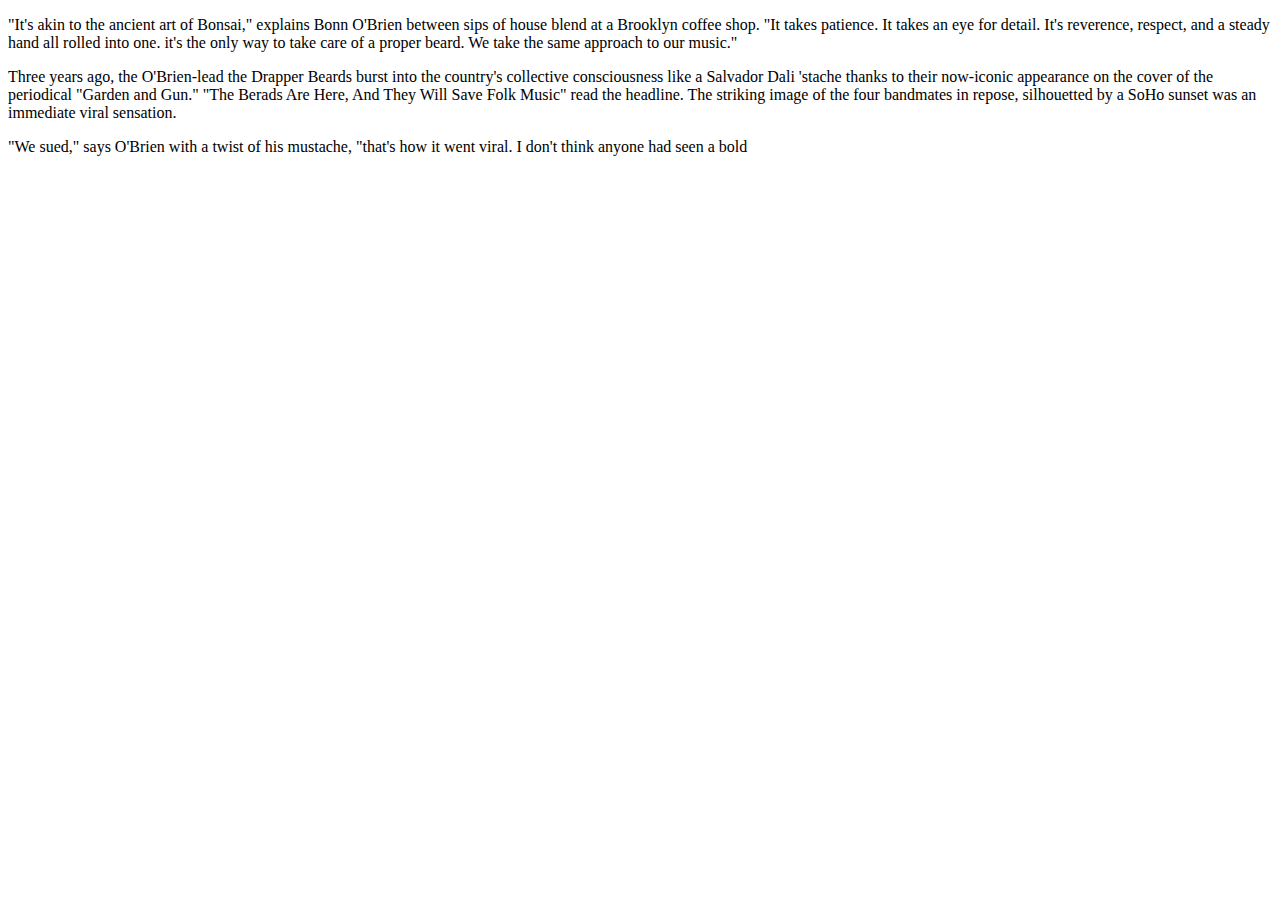
==== biopage.html @ f0740834 "création page bio" ====
<!DOCTYPE html>
<html>
<head>
	<title>Bio</title>
</head>
<body>
<p>"It's akin to the ancient art of Bonsai," explains Bonn O'Brien between sips of house blend at a Brooklyn coffee shop. "It takes patience. It takes an eye for detail. It's reverence, respect, and a steady hand all rolled into one. it's the only way to take care of a proper beard. We take the same approach to our music."</p>

<p>Three years ago, the O'Brien-lead the Drapper Beards burst into the country's collective consciousness like a Salvador Dali 'stache thanks to their now-iconic appearance on the cover of the periodical "Garden and Gun." "The Berads Are Here, And They Will Save Folk Music" read the headline. The striking image of the four bandmates in repose, silhouetted by a SoHo sunset was an immediate viral sensation.</p>

<p>"We sued," says O'Brien with a twist of his mustache, "that's how it went viral. I don't think anyone had seen a bold</p>
</body>
</html>
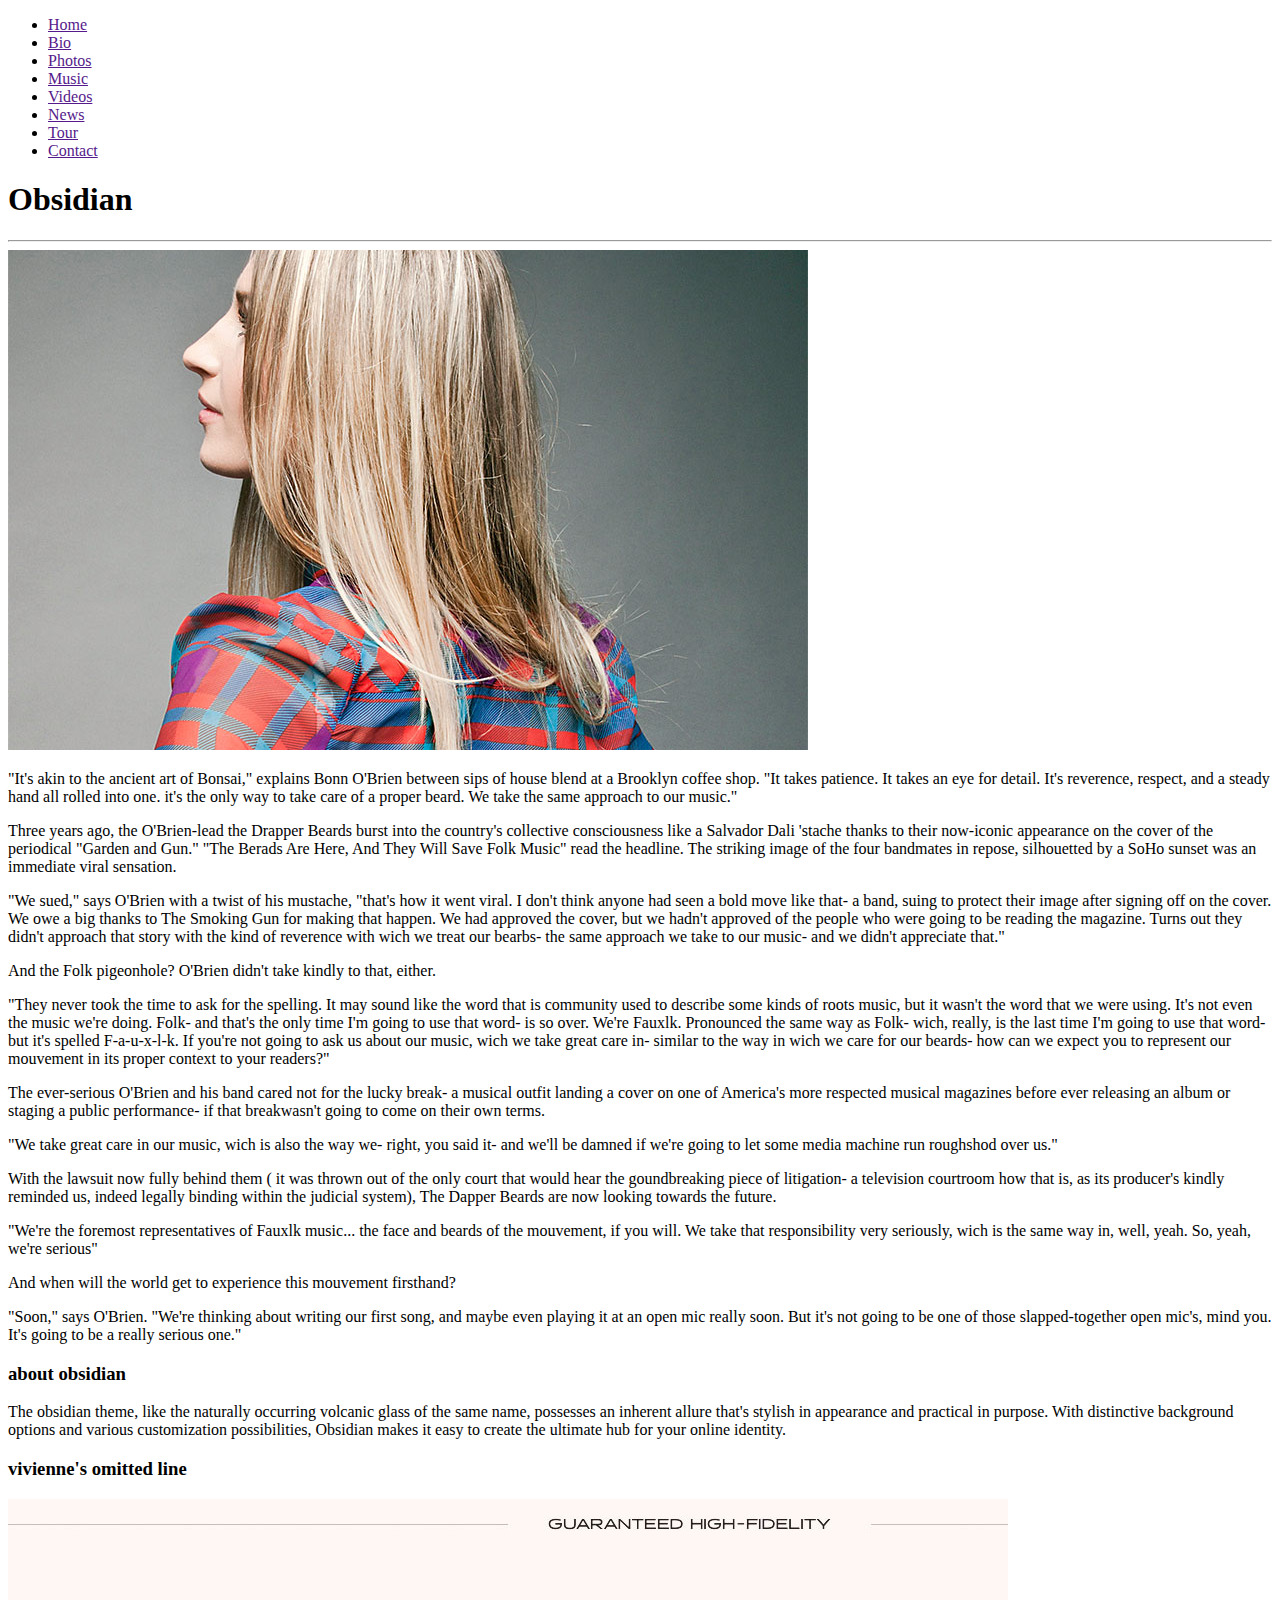
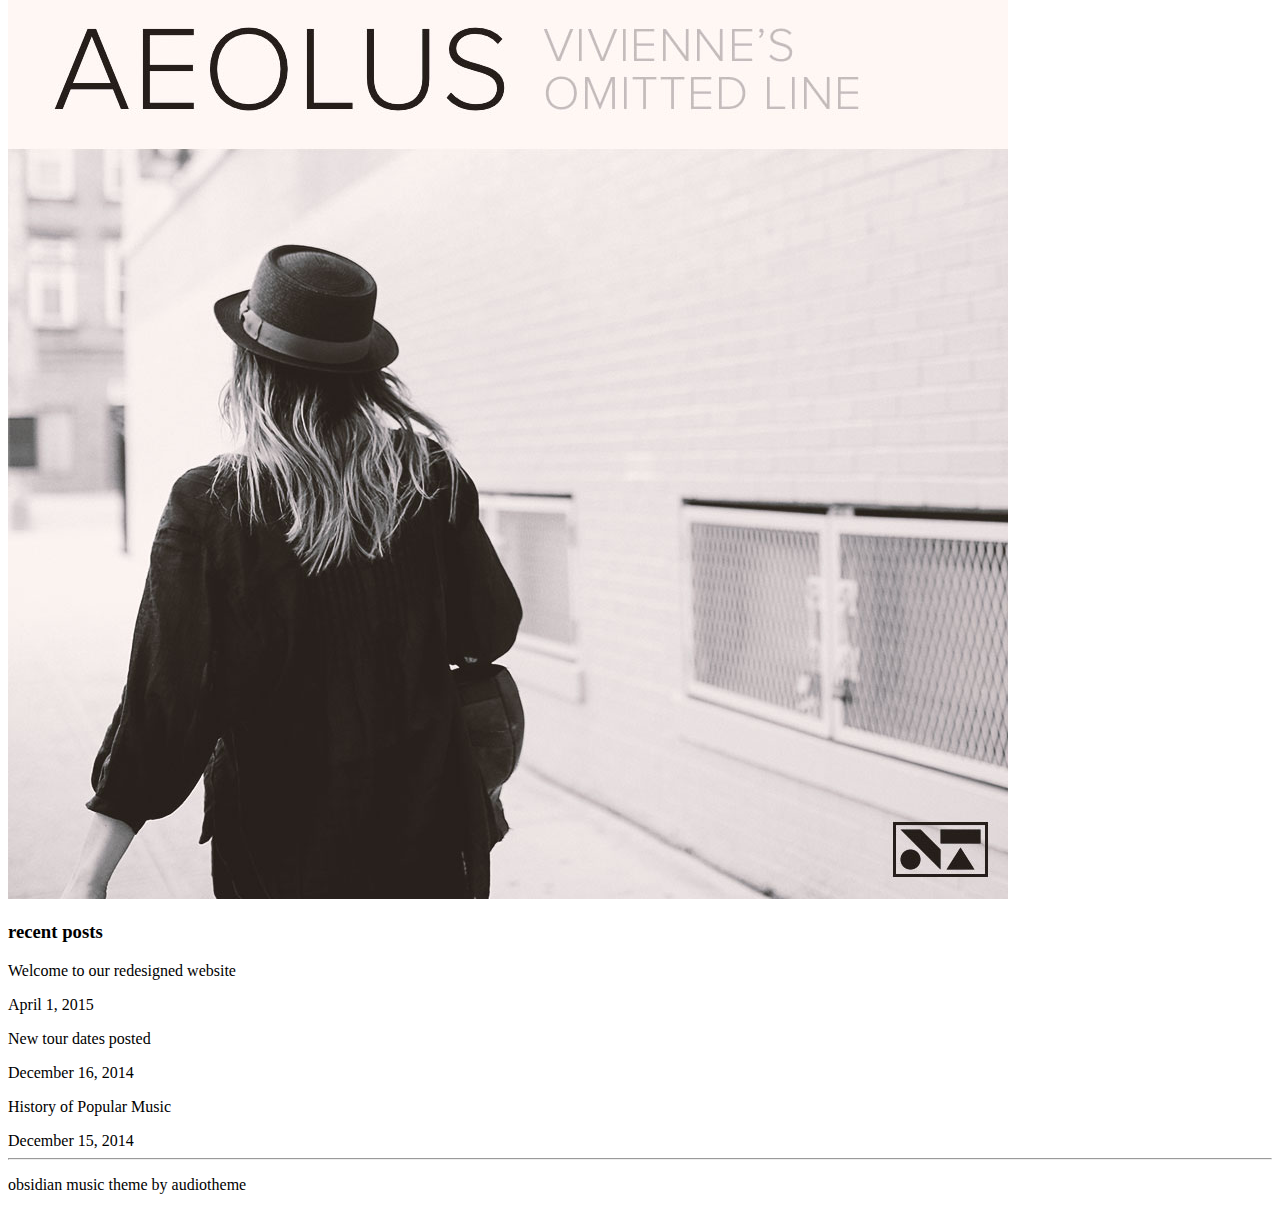
==== commit 15b3d261: "biopage.html terminé" ====
--- a/biopage.html
+++ b/biopage.html
@@ -4,10 +4,96 @@
 	<title>Bio</title>
 </head>
 <body>
+	<header class="main">
+		<div class="container">
+			<nav>
+				<ul>
+					<li><a href="">Home</a></li>
+					<li><a href="" class="selected">Bio</a></li>
+					<li><a href="">Photos</a></li>
+					<li><a href="">Music</a></li>
+					<li><a href="">Videos</a></li>
+					<li><a href="">News</a></li>
+					<li><a href="">Tour</a></li>
+					<li><a href="">Contact</a></li>
+				</ul>
+			</nav>
+		</div>
+		<div>
+			<h1>Obsidian</h1>
+			<hr>
+		</div>
+	</header>
+
+	<img src="images/featured-bio.jpg">
+
 <p>"It's akin to the ancient art of Bonsai," explains Bonn O'Brien between sips of house blend at a Brooklyn coffee shop. "It takes patience. It takes an eye for detail. It's reverence, respect, and a steady hand all rolled into one. it's the only way to take care of a proper beard. We take the same approach to our music."</p>
 
 <p>Three years ago, the O'Brien-lead the Drapper Beards burst into the country's collective consciousness like a Salvador Dali 'stache thanks to their now-iconic appearance on the cover of the periodical "Garden and Gun." "The Berads Are Here, And They Will Save Folk Music" read the headline. The striking image of the four bandmates in repose, silhouetted by a SoHo sunset was an immediate viral sensation.</p>
 
-<p>"We sued," says O'Brien with a twist of his mustache, "that's how it went viral. I don't think anyone had seen a bold</p>
+<p>"We sued," says O'Brien with a twist of his mustache, "that's how it went viral. I don't think anyone had seen a bold move like that- a band, suing to protect their image after signing off on the cover. We owe a big thanks to The Smoking Gun for making that happen. We had approved the cover, but we hadn't approved of the people who were going to be reading the magazine. Turns out they didn't approach that story with the kind of reverence with wich we treat our bearbs- the same approach we take to our music- and we didn't appreciate that."</p>
+
+<p>And the Folk pigeonhole? O'Brien didn't take kindly to that, either.</p>
+
+<p>"They never took the time to ask for the spelling. It may sound like the word that is community used to describe some kinds of roots music, but it wasn't the word that we were using. It's not even the music we're doing. Folk- and that's the only time I'm going to use that word- is so over. We're Fauxlk. Pronounced the same way as Folk- wich, really, is the last time I'm going to use that word- but it's spelled F-a-u-x-l-k. If you're not going to ask us about our music, wich we take great care in- similar to the way in wich we care for our beards- how can we expect you to represent our mouvement in its proper context to your readers?"</p>
+
+<p>The ever-serious O'Brien and his band cared not for the lucky break- a musical outfit landing a cover on one of America's more respected musical magazines before ever releasing an album or staging a public performance- if that breakwasn't going to come on their own terms.</p>
+
+<p>"We take great care in our music, wich is also the way we- right, you said it- and we'll be damned if we're going to let some media machine run roughshod over us."</p>
+
+<p>With the lawsuit now fully behind them ( it was thrown out of the only court that would hear the goundbreaking piece of litigation- a television courtroom how that is, as its producer's kindly reminded us, indeed legally binding within the judicial system), The Dapper Beards are now looking towards the future.</p>
+
+<p>"We're the foremost representatives of Fauxlk music... the face and beards of the mouvement, if you will. We take that responsibility very seriously, wich is the same way in, well, yeah. So, yeah, we're serious"</p>
+
+<p>And when will the world get to experience this mouvement firsthand?</p>
+
+<p>"Soon," says O'Brien. "We're thinking about writing our first song, and maybe even playing it at an open mic really soon. But it's not going to be one of those slapped-together open mic's, mind you. It's going to be a really serious one."</p>
+
+<div id="about">
+		<div class="container">
+
+			<div class="article">
+			<h3>about obsidian</h3>
+				<p>The obsidian theme, like the naturally occurring volcanic glass of the same name, possesses an inherent allure that's stylish in appearance and practical in purpose. With distinctive background options and various customization possibilities, Obsidian makes it easy to create the ultimate hub for your online identity.</p>
+			</div>
+
+			<div class="article">
+				<h3>vivienne's omitted line</h3>
+				<img src="images/album-03.jpg" alt="album Aeolus" />
+			</div>
+
+			<div class="article">
+			<h3>recent posts</h3>
+				<p class="event">Welcome to our redesigned website</p>
+				<time datetime="2015-04-01">April 1, 2015</time>
+				<p class="event">New tour dates posted</p>
+				<time datetime="2014-12-16">December 16, 2014</time>
+				<p class="event">History of Popular Music</p>
+				<time datetime="2014-12-15">December 15, 2014</time>
+			</div>
+
+		</div>
+
+	</div>
+
+	<footer>
+		<div class="container">
+			<hr>
+			<div>
+				<p>
+					<i class="fa fa-twitter fa-2x" aria-hidden="true"></i>
+					<i class="fa fa-facebook-square fa-2x" aria-hidden="true"></i>
+					<i class="fa fa-instagram fa-2x" aria-hidden="true"></i>
+					<i class="fa fa-youtube-play fa-2x" aria-hidden="true"></i>
+					<i class="fa fa-vimeo fa-2x" aria-hidden="true"></i>
+					<i class="fa fa-amazon fa-2x" aria-hidden="true"></i>
+					<i class="fa fa-apple fa-2x" aria-hidden="true"></i>
+					<i class="fa fa-soundcloud fa-2x" aria-hidden="true"></i>
+					<i class="fa fa-spotify fa-2x" aria-hidden="true"></i>
+				</p>
+				<p>obsidian music theme by audiotheme</p>
+			</div>
+		</div>
+	</footer>
 </body>
 </html>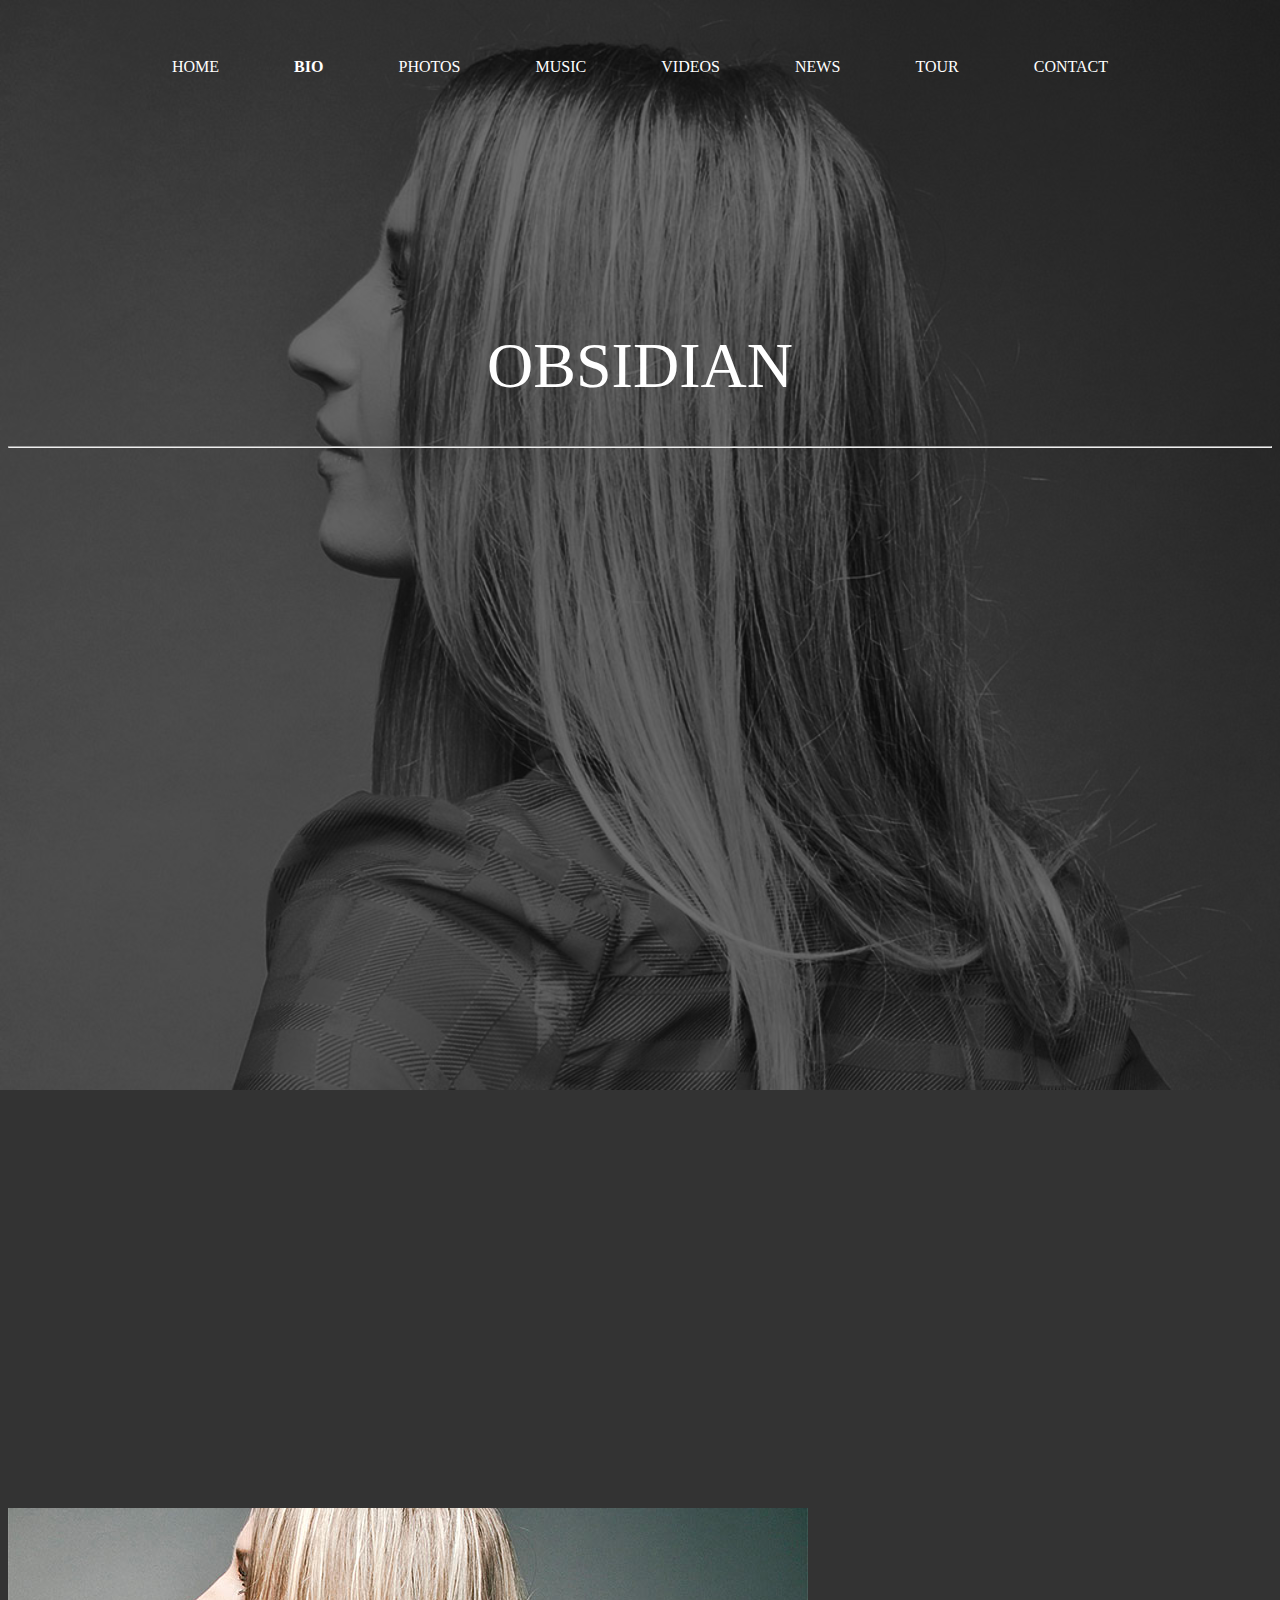
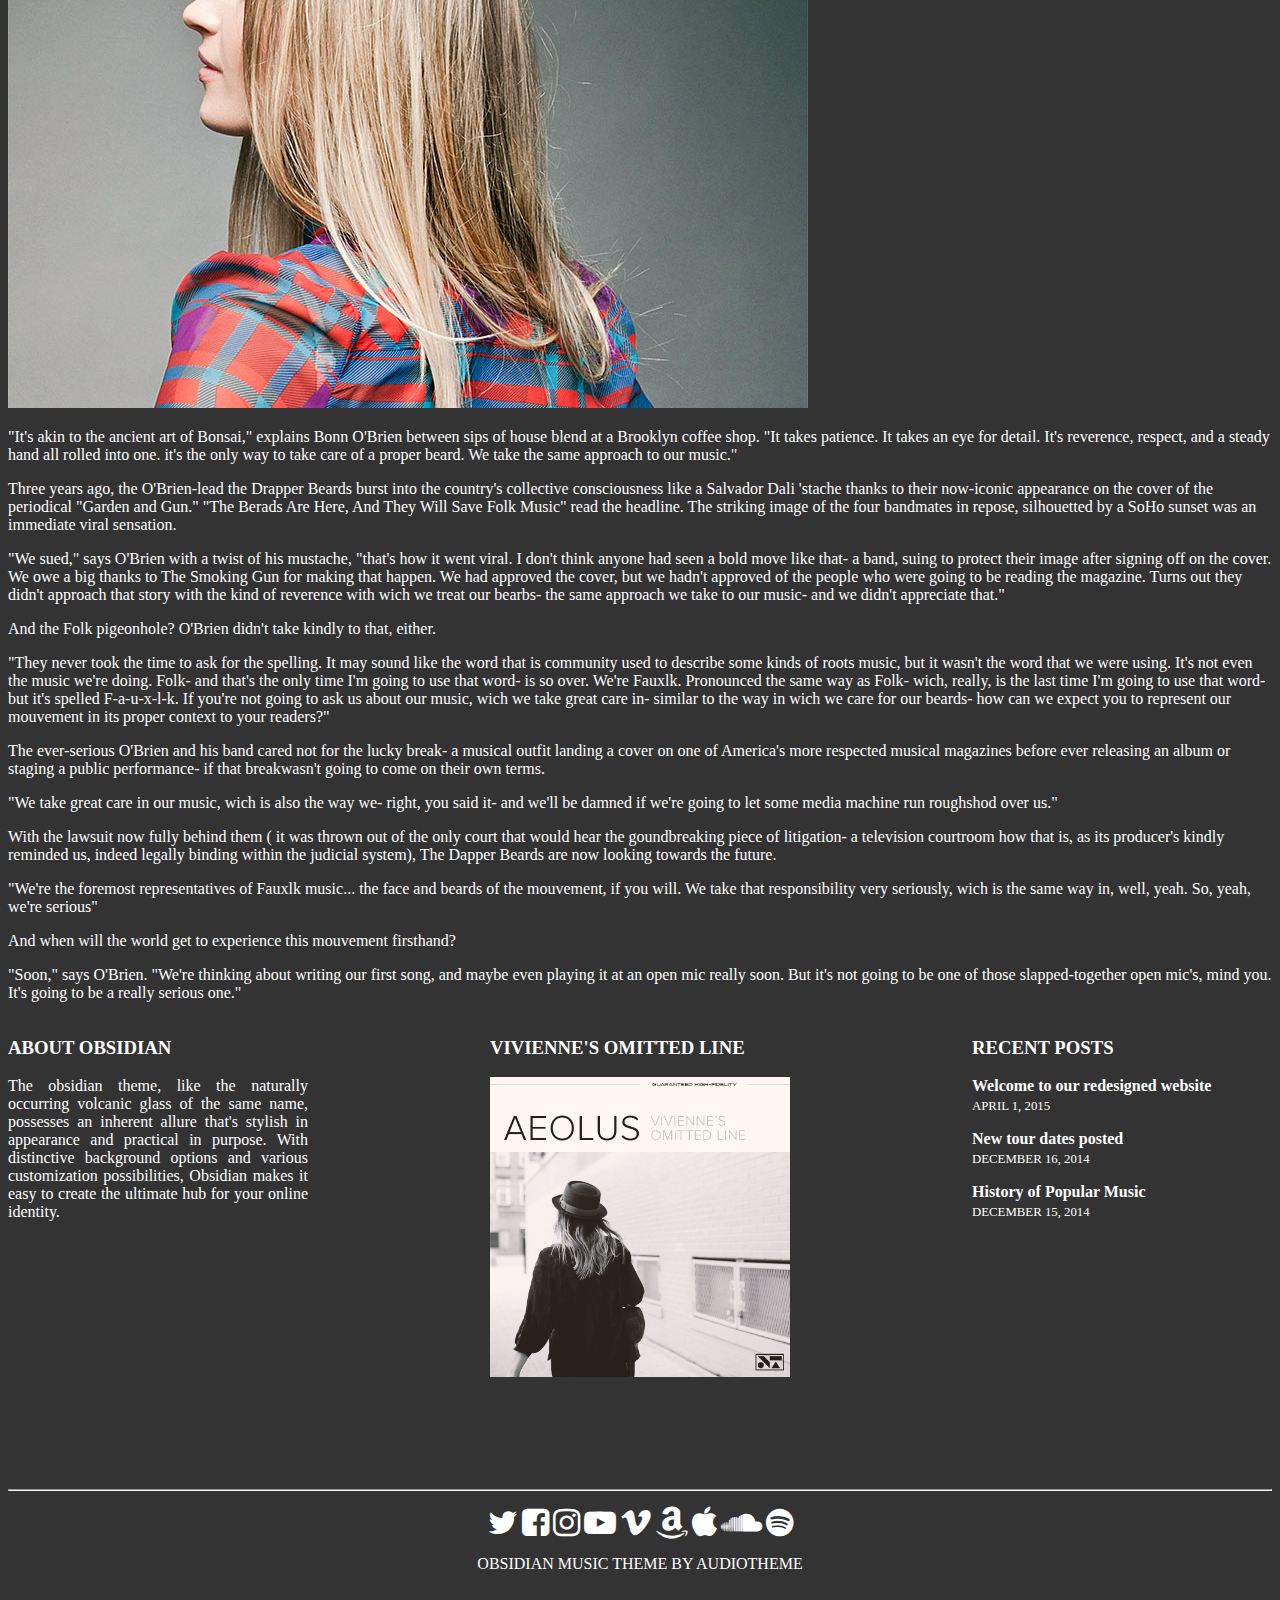
==== commit b696a5e1: "creation biopage.css" ====
--- a/biopage.html
+++ b/biopage.html
@@ -1,9 +1,13 @@
 <!DOCTYPE html>
 <html>
 <head>
-	<title>Bio</title>
+	<title>OBSIDIAN - Bio</title>
+	<link rel="stylesheet" type="text/css" href="biopage.css">
+	<link rel="stylesheet" type="text/css" href="http://fonts.googleapis.com/css?family=Open+Sans:400,300,400italic,700">
+	<link rel="stylesheet" href="http://cdnjs.cloudflare.com/ajax/libs/font-awesome/4.6.3/css/font-awesome.min.css">
 </head>
 <body>
+	
 	<header class="main">
 		<div class="container">
 			<nav>
@@ -27,33 +31,33 @@
 
 	<img src="images/featured-bio.jpg">
 
-<p>"It's akin to the ancient art of Bonsai," explains Bonn O'Brien between sips of house blend at a Brooklyn coffee shop. "It takes patience. It takes an eye for detail. It's reverence, respect, and a steady hand all rolled into one. it's the only way to take care of a proper beard. We take the same approach to our music."</p>
+	<p>"It's akin to the ancient art of Bonsai," explains Bonn O'Brien between sips of house blend at a Brooklyn coffee shop. "It takes patience. It takes an eye for detail. It's reverence, respect, and a steady hand all rolled into one. it's the only way to take care of a proper beard. We take the same approach to our music."</p>
 
-<p>Three years ago, the O'Brien-lead the Drapper Beards burst into the country's collective consciousness like a Salvador Dali 'stache thanks to their now-iconic appearance on the cover of the periodical "Garden and Gun." "The Berads Are Here, And They Will Save Folk Music" read the headline. The striking image of the four bandmates in repose, silhouetted by a SoHo sunset was an immediate viral sensation.</p>
+	<p>Three years ago, the O'Brien-lead the Drapper Beards burst into the country's collective consciousness like a Salvador Dali 'stache thanks to their now-iconic appearance on the cover of the periodical "Garden and Gun." "The Berads Are Here, And They Will Save Folk Music" read the headline. The striking image of the four bandmates in repose, silhouetted by a SoHo sunset was an immediate viral sensation.</p>
 
-<p>"We sued," says O'Brien with a twist of his mustache, "that's how it went viral. I don't think anyone had seen a bold move like that- a band, suing to protect their image after signing off on the cover. We owe a big thanks to The Smoking Gun for making that happen. We had approved the cover, but we hadn't approved of the people who were going to be reading the magazine. Turns out they didn't approach that story with the kind of reverence with wich we treat our bearbs- the same approach we take to our music- and we didn't appreciate that."</p>
+	<p>"We sued," says O'Brien with a twist of his mustache, "that's how it went viral. I don't think anyone had seen a bold move like that- a band, suing to protect their image after signing off on the cover. We owe a big thanks to The Smoking Gun for making that happen. We had approved the cover, but we hadn't approved of the people who were going to be reading the magazine. Turns out they didn't approach that story with the kind of reverence with wich we treat our bearbs- the same approach we take to our music- and we didn't appreciate that."</p>
 
-<p>And the Folk pigeonhole? O'Brien didn't take kindly to that, either.</p>
+	<p>And the Folk pigeonhole? O'Brien didn't take kindly to that, either.</p>
 
-<p>"They never took the time to ask for the spelling. It may sound like the word that is community used to describe some kinds of roots music, but it wasn't the word that we were using. It's not even the music we're doing. Folk- and that's the only time I'm going to use that word- is so over. We're Fauxlk. Pronounced the same way as Folk- wich, really, is the last time I'm going to use that word- but it's spelled F-a-u-x-l-k. If you're not going to ask us about our music, wich we take great care in- similar to the way in wich we care for our beards- how can we expect you to represent our mouvement in its proper context to your readers?"</p>
+	<p>"They never took the time to ask for the spelling. It may sound like the word that is community used to describe some kinds of roots music, but it wasn't the word that we were using. It's not even the music we're doing. Folk- and that's the only time I'm going to use that word- is so over. We're Fauxlk. Pronounced the same way as Folk- wich, really, is the last time I'm going to use that word- but it's spelled F-a-u-x-l-k. If you're not going to ask us about our music, wich we take great care in- similar to the way in wich we care for our beards- how can we expect you to represent our mouvement in its proper context to your readers?"</p>
 
-<p>The ever-serious O'Brien and his band cared not for the lucky break- a musical outfit landing a cover on one of America's more respected musical magazines before ever releasing an album or staging a public performance- if that breakwasn't going to come on their own terms.</p>
+	<p>The ever-serious O'Brien and his band cared not for the lucky break- a musical outfit landing a cover on one of America's more respected musical magazines before ever releasing an album or staging a public performance- if that breakwasn't going to come on their own terms.</p>
 
-<p>"We take great care in our music, wich is also the way we- right, you said it- and we'll be damned if we're going to let some media machine run roughshod over us."</p>
+	<p>"We take great care in our music, wich is also the way we- right, you said it- and we'll be damned if we're going to let some media machine run roughshod over us."</p>
 
-<p>With the lawsuit now fully behind them ( it was thrown out of the only court that would hear the goundbreaking piece of litigation- a television courtroom how that is, as its producer's kindly reminded us, indeed legally binding within the judicial system), The Dapper Beards are now looking towards the future.</p>
+	<p>With the lawsuit now fully behind them ( it was thrown out of the only court that would hear the goundbreaking piece of litigation- a television courtroom how that is, as its producer's kindly reminded us, indeed legally binding within the judicial system), The Dapper Beards are now looking towards the future.</p>
 
-<p>"We're the foremost representatives of Fauxlk music... the face and beards of the mouvement, if you will. We take that responsibility very seriously, wich is the same way in, well, yeah. So, yeah, we're serious"</p>
+	<p>"We're the foremost representatives of Fauxlk music... the face and beards of the mouvement, if you will. We take that responsibility very seriously, wich is the same way in, well, yeah. So, yeah, we're serious"</p>
 
-<p>And when will the world get to experience this mouvement firsthand?</p>
+	<p>And when will the world get to experience this mouvement firsthand?</p>
 
-<p>"Soon," says O'Brien. "We're thinking about writing our first song, and maybe even playing it at an open mic really soon. But it's not going to be one of those slapped-together open mic's, mind you. It's going to be a really serious one."</p>
+	<p>"Soon," says O'Brien. "We're thinking about writing our first song, and maybe even playing it at an open mic really soon. But it's not going to be one of those slapped-together open mic's, mind you. It's going to be a really serious one."</p>
 
-<div id="about">
+	<div id="about">
 		<div class="container">
 
 			<div class="article">
-			<h3>about obsidian</h3>
+				<h3>about obsidian</h3>
 				<p>The obsidian theme, like the naturally occurring volcanic glass of the same name, possesses an inherent allure that's stylish in appearance and practical in purpose. With distinctive background options and various customization possibilities, Obsidian makes it easy to create the ultimate hub for your online identity.</p>
 			</div>
 
@@ -63,7 +67,7 @@
 			</div>
 
 			<div class="article">
-			<h3>recent posts</h3>
+				<h3>recent posts</h3>
 				<p class="event">Welcome to our redesigned website</p>
 				<time datetime="2015-04-01">April 1, 2015</time>
 				<p class="event">New tour dates posted</p>
--- a/biopage.css
+++ b/biopage.css
@@ -0,0 +1,125 @@
+body {
+	background: url("images/background.jpg");
+	background-repeat: no-repeat;
+    background-blend-mode: soft-light;
+    background-color: #333;
+    background-position: 50%;
+    background-size: 100%;
+    background-attachment: fixed;
+    font-family: "Open Sans"
+
+    .container {
+	margin: 0 auto;
+	width: 80%
+}
+
+hr {
+	color: white;
+}
+
+
+p {
+	color: white;
+}
+
+h3 {
+	text-transform: uppercase;
+	color: white
+
+}
+
+header {
+	margin: 0 auto;
+	display: inline-block;
+	text-align: center;
+	width: 100%;
+	height: 1500px;
+}
+
+header nav {
+	margin-top: 50px;
+	text-align: center;
+	/*	padding-left: 2%;*/
+}
+
+header nav ul {
+	display: flex;
+    justify-content: space-around;
+    margin: auto;
+	width: 80%;
+	padding: 0;
+	text-transform: uppercase;
+	text-align: center;
+
+}
+
+header nav ul li {
+	display: inline-block;
+	list-style: none;
+
+}
+
+header nav ul li a {
+	text-align: center;
+	color: white;
+	text-decoration: none;
+}
+
+.selected {
+	font-weight: bold;
+}
+
+header h1 {
+	/*display: inline-block;*/
+	/*height: 500px;*/
+	color: white;
+	text-transform: uppercase;
+	font-weight: normal;
+	font-size: 4em;
+	font-style: normal;
+	margin-top: 20%
+
+}
+
+header p {
+	/*display: inline-block;*/
+	color: white;
+	text-transform: uppercase;
+	margin-top: -2.5%
+}
+
+footer {
+	padding-top: 100px;
+	padding-bottom: 100px;
+	color : white;
+	text-align : center;
+	text-transform: uppercase;
+}
+
+#about .container {
+	display: flex;
+	flex-direction: row;
+	justify-content: space-between;
+	align-items: stretch;
+}
+
+.article {
+	width: 300px;
+	text-align: justify;
+}
+
+.article time {
+	text-transform: uppercase;
+	color: white;
+	font-size: 0.8em;
+
+}
+
+.event {
+	margin-bottom: 1px;
+	font-weight: bold;
+}
+
+.article img {
+	width: 300px;
+}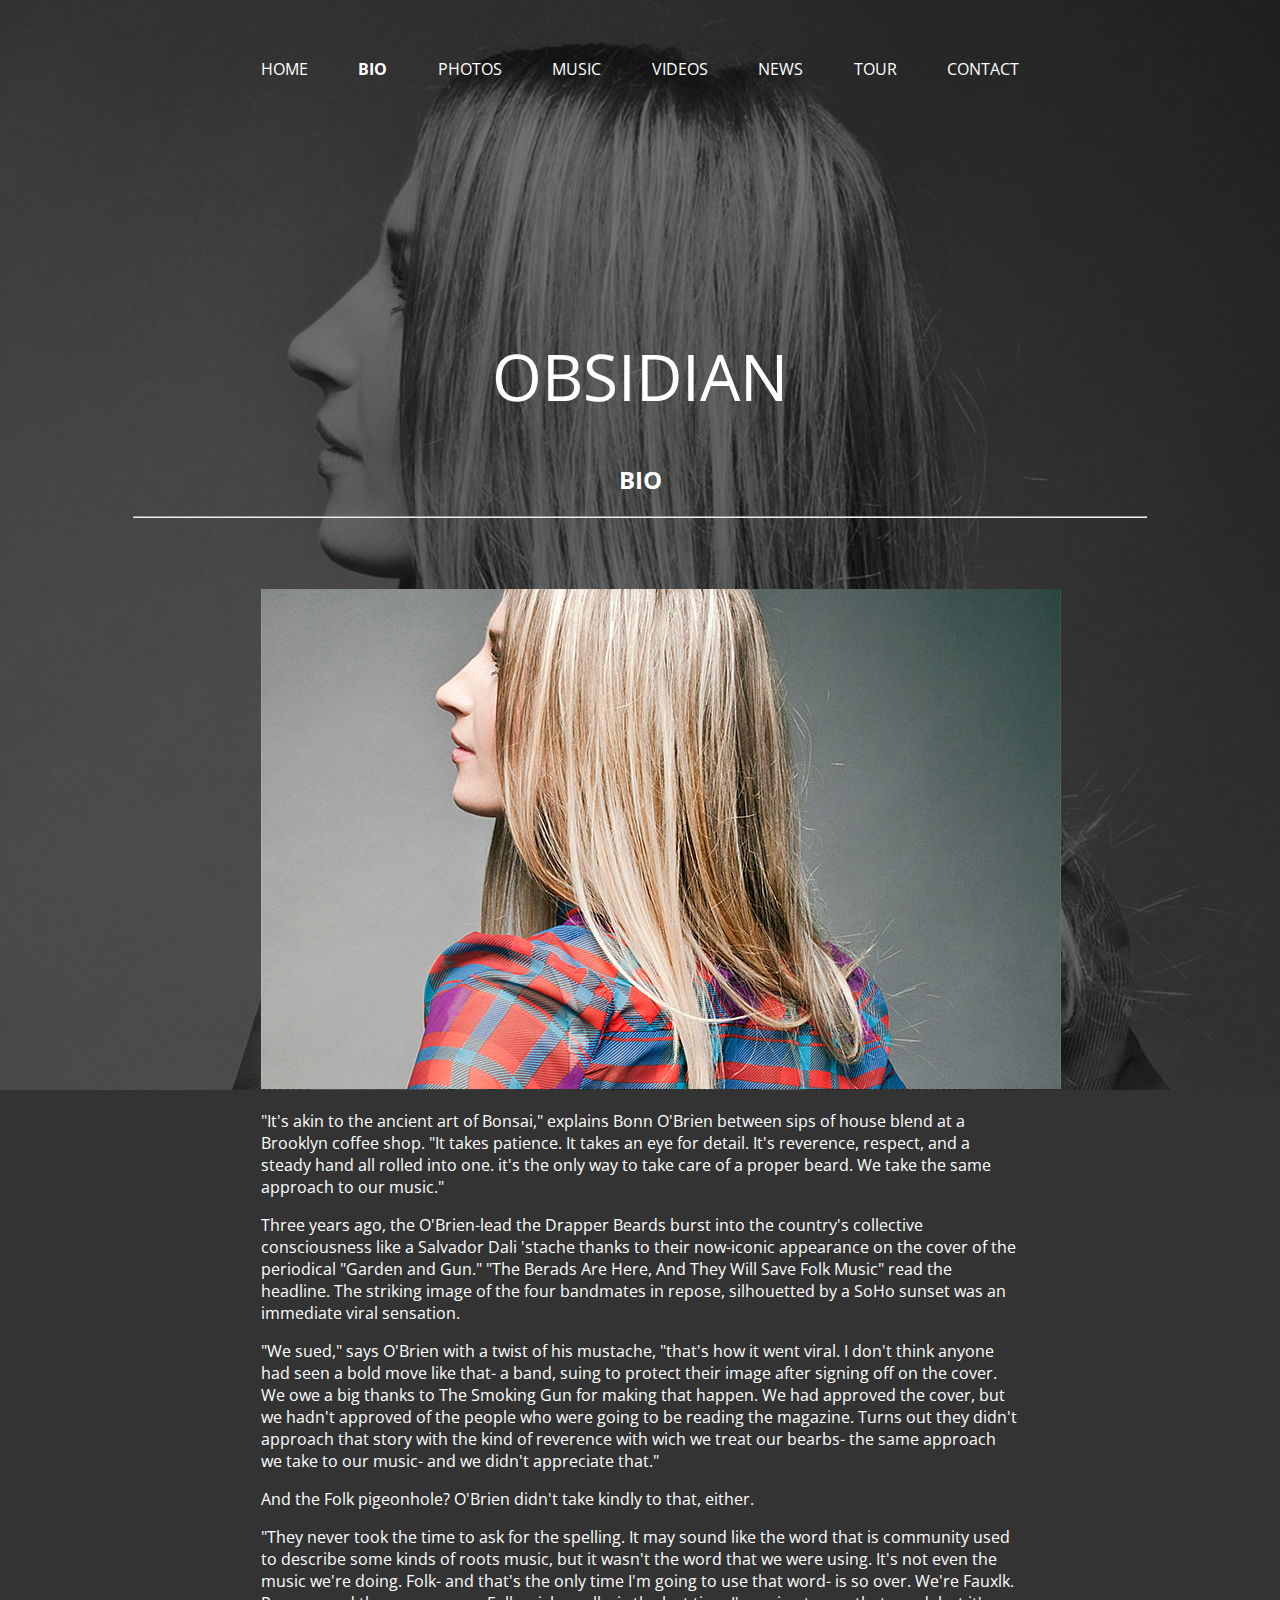
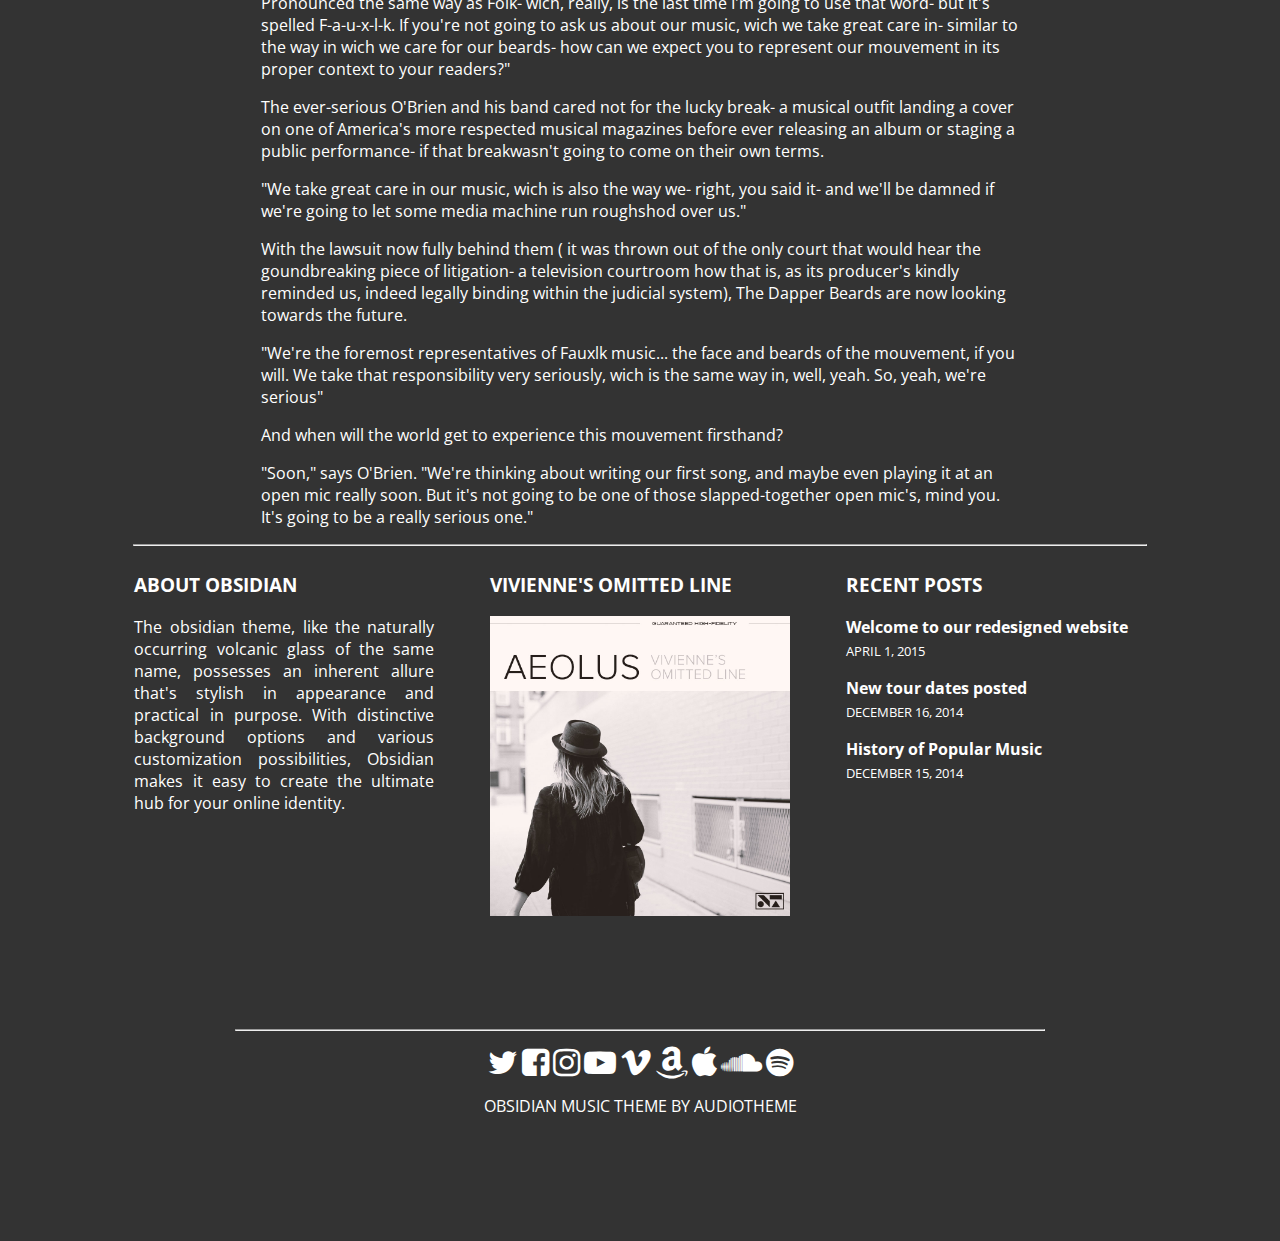
==== commit dd861dad: "biopage terminé et correction header home" ====
--- a/biopage.html
+++ b/biopage.html
@@ -7,7 +7,7 @@
 	<link rel="stylesheet" href="http://cdnjs.cloudflare.com/ajax/libs/font-awesome/4.6.3/css/font-awesome.min.css">
 </head>
 <body>
-	
+
 	<header class="main">
 		<div class="container">
 			<nav>
@@ -25,34 +25,39 @@
 		</div>
 		<div>
 			<h1>Obsidian</h1>
+			<h2>Bio</h2>
 			<hr>
 		</div>
 	</header>
 
-	<img src="images/featured-bio.jpg">
+	<div class="bio">
 
-	<p>"It's akin to the ancient art of Bonsai," explains Bonn O'Brien between sips of house blend at a Brooklyn coffee shop. "It takes patience. It takes an eye for detail. It's reverence, respect, and a steady hand all rolled into one. it's the only way to take care of a proper beard. We take the same approach to our music."</p>
+		<img src="images/featured-bio.jpg">
 
-	<p>Three years ago, the O'Brien-lead the Drapper Beards burst into the country's collective consciousness like a Salvador Dali 'stache thanks to their now-iconic appearance on the cover of the periodical "Garden and Gun." "The Berads Are Here, And They Will Save Folk Music" read the headline. The striking image of the four bandmates in repose, silhouetted by a SoHo sunset was an immediate viral sensation.</p>
+		<p>"It's akin to the ancient art of Bonsai," explains Bonn O'Brien between sips of house blend at a Brooklyn coffee shop. "It takes patience. It takes an eye for detail. It's reverence, respect, and a steady hand all rolled into one. it's the only way to take care of a proper beard. We take the same approach to our music."</p>
 
-	<p>"We sued," says O'Brien with a twist of his mustache, "that's how it went viral. I don't think anyone had seen a bold move like that- a band, suing to protect their image after signing off on the cover. We owe a big thanks to The Smoking Gun for making that happen. We had approved the cover, but we hadn't approved of the people who were going to be reading the magazine. Turns out they didn't approach that story with the kind of reverence with wich we treat our bearbs- the same approach we take to our music- and we didn't appreciate that."</p>
+		<p>Three years ago, the O'Brien-lead the Drapper Beards burst into the country's collective consciousness like a Salvador Dali 'stache thanks to their now-iconic appearance on the cover of the periodical "Garden and Gun." "The Berads Are Here, And They Will Save Folk Music" read the headline. The striking image of the four bandmates in repose, silhouetted by a SoHo sunset was an immediate viral sensation.</p>
 
-	<p>And the Folk pigeonhole? O'Brien didn't take kindly to that, either.</p>
+		<p>"We sued," says O'Brien with a twist of his mustache, "that's how it went viral. I don't think anyone had seen a bold move like that- a band, suing to protect their image after signing off on the cover. We owe a big thanks to The Smoking Gun for making that happen. We had approved the cover, but we hadn't approved of the people who were going to be reading the magazine. Turns out they didn't approach that story with the kind of reverence with wich we treat our bearbs- the same approach we take to our music- and we didn't appreciate that."</p>
 
-	<p>"They never took the time to ask for the spelling. It may sound like the word that is community used to describe some kinds of roots music, but it wasn't the word that we were using. It's not even the music we're doing. Folk- and that's the only time I'm going to use that word- is so over. We're Fauxlk. Pronounced the same way as Folk- wich, really, is the last time I'm going to use that word- but it's spelled F-a-u-x-l-k. If you're not going to ask us about our music, wich we take great care in- similar to the way in wich we care for our beards- how can we expect you to represent our mouvement in its proper context to your readers?"</p>
+		<p>And the Folk pigeonhole? O'Brien didn't take kindly to that, either.</p>
 
-	<p>The ever-serious O'Brien and his band cared not for the lucky break- a musical outfit landing a cover on one of America's more respected musical magazines before ever releasing an album or staging a public performance- if that breakwasn't going to come on their own terms.</p>
+		<p>"They never took the time to ask for the spelling. It may sound like the word that is community used to describe some kinds of roots music, but it wasn't the word that we were using. It's not even the music we're doing. Folk- and that's the only time I'm going to use that word- is so over. We're Fauxlk. Pronounced the same way as Folk- wich, really, is the last time I'm going to use that word- but it's spelled F-a-u-x-l-k. If you're not going to ask us about our music, wich we take great care in- similar to the way in wich we care for our beards- how can we expect you to represent our mouvement in its proper context to your readers?"</p>
 
-	<p>"We take great care in our music, wich is also the way we- right, you said it- and we'll be damned if we're going to let some media machine run roughshod over us."</p>
+		<p>The ever-serious O'Brien and his band cared not for the lucky break- a musical outfit landing a cover on one of America's more respected musical magazines before ever releasing an album or staging a public performance- if that breakwasn't going to come on their own terms.</p>
 
-	<p>With the lawsuit now fully behind them ( it was thrown out of the only court that would hear the goundbreaking piece of litigation- a television courtroom how that is, as its producer's kindly reminded us, indeed legally binding within the judicial system), The Dapper Beards are now looking towards the future.</p>
+		<p>"We take great care in our music, wich is also the way we- right, you said it- and we'll be damned if we're going to let some media machine run roughshod over us."</p>
 
-	<p>"We're the foremost representatives of Fauxlk music... the face and beards of the mouvement, if you will. We take that responsibility very seriously, wich is the same way in, well, yeah. So, yeah, we're serious"</p>
+		<p>With the lawsuit now fully behind them ( it was thrown out of the only court that would hear the goundbreaking piece of litigation- a television courtroom how that is, as its producer's kindly reminded us, indeed legally binding within the judicial system), The Dapper Beards are now looking towards the future.</p>
 
-	<p>And when will the world get to experience this mouvement firsthand?</p>
+		<p>"We're the foremost representatives of Fauxlk music... the face and beards of the mouvement, if you will. We take that responsibility very seriously, wich is the same way in, well, yeah. So, yeah, we're serious"</p>
 
-	<p>"Soon," says O'Brien. "We're thinking about writing our first song, and maybe even playing it at an open mic really soon. But it's not going to be one of those slapped-together open mic's, mind you. It's going to be a really serious one."</p>
+		<p>And when will the world get to experience this mouvement firsthand?</p>
 
+		<p>"Soon," says O'Brien. "We're thinking about writing our first song, and maybe even playing it at an open mic really soon. But it's not going to be one of those slapped-together open mic's, mind you. It's going to be a really serious one."</p>
+
+	</div>
+	<hr>
 	<div id="about">
 		<div class="container">
 
--- a/biopage.css
+++ b/biopage.css
@@ -6,7 +6,14 @@
     background-position: 50%;
     background-size: 100%;
     background-attachment: fixed;
-    font-family: "Open Sans"
+    font-family: "Open Sans";
+}
+    
+.bio {
+
+	width: 60% ;
+	margin-left: 20%
+}
 
     .container {
 	margin: 0 auto;
@@ -15,6 +22,7 @@
 
 hr {
 	color: white;
+	width: 80%
 }
 
 
@@ -25,7 +33,11 @@
 h3 {
 	text-transform: uppercase;
 	color: white
+}
 
+h2 {
+	text-transform: uppercase;
+	color: white
 }
 
 header {
@@ -33,7 +45,7 @@
 	display: inline-block;
 	text-align: center;
 	width: 100%;
-	height: 1500px;
+	margin-bottom: 5%
 }
 
 header nav {
@@ -50,13 +62,11 @@
 	padding: 0;
 	text-transform: uppercase;
 	text-align: center;
-
 }
 
 header nav ul li {
 	display: inline-block;
 	list-style: none;
-
 }
 
 header nav ul li a {
@@ -78,7 +88,6 @@
 	font-size: 4em;
 	font-style: normal;
 	margin-top: 20%
-
 }
 
 header p {
@@ -112,7 +121,6 @@
 	text-transform: uppercase;
 	color: white;
 	font-size: 0.8em;
-
 }
 
 .event {
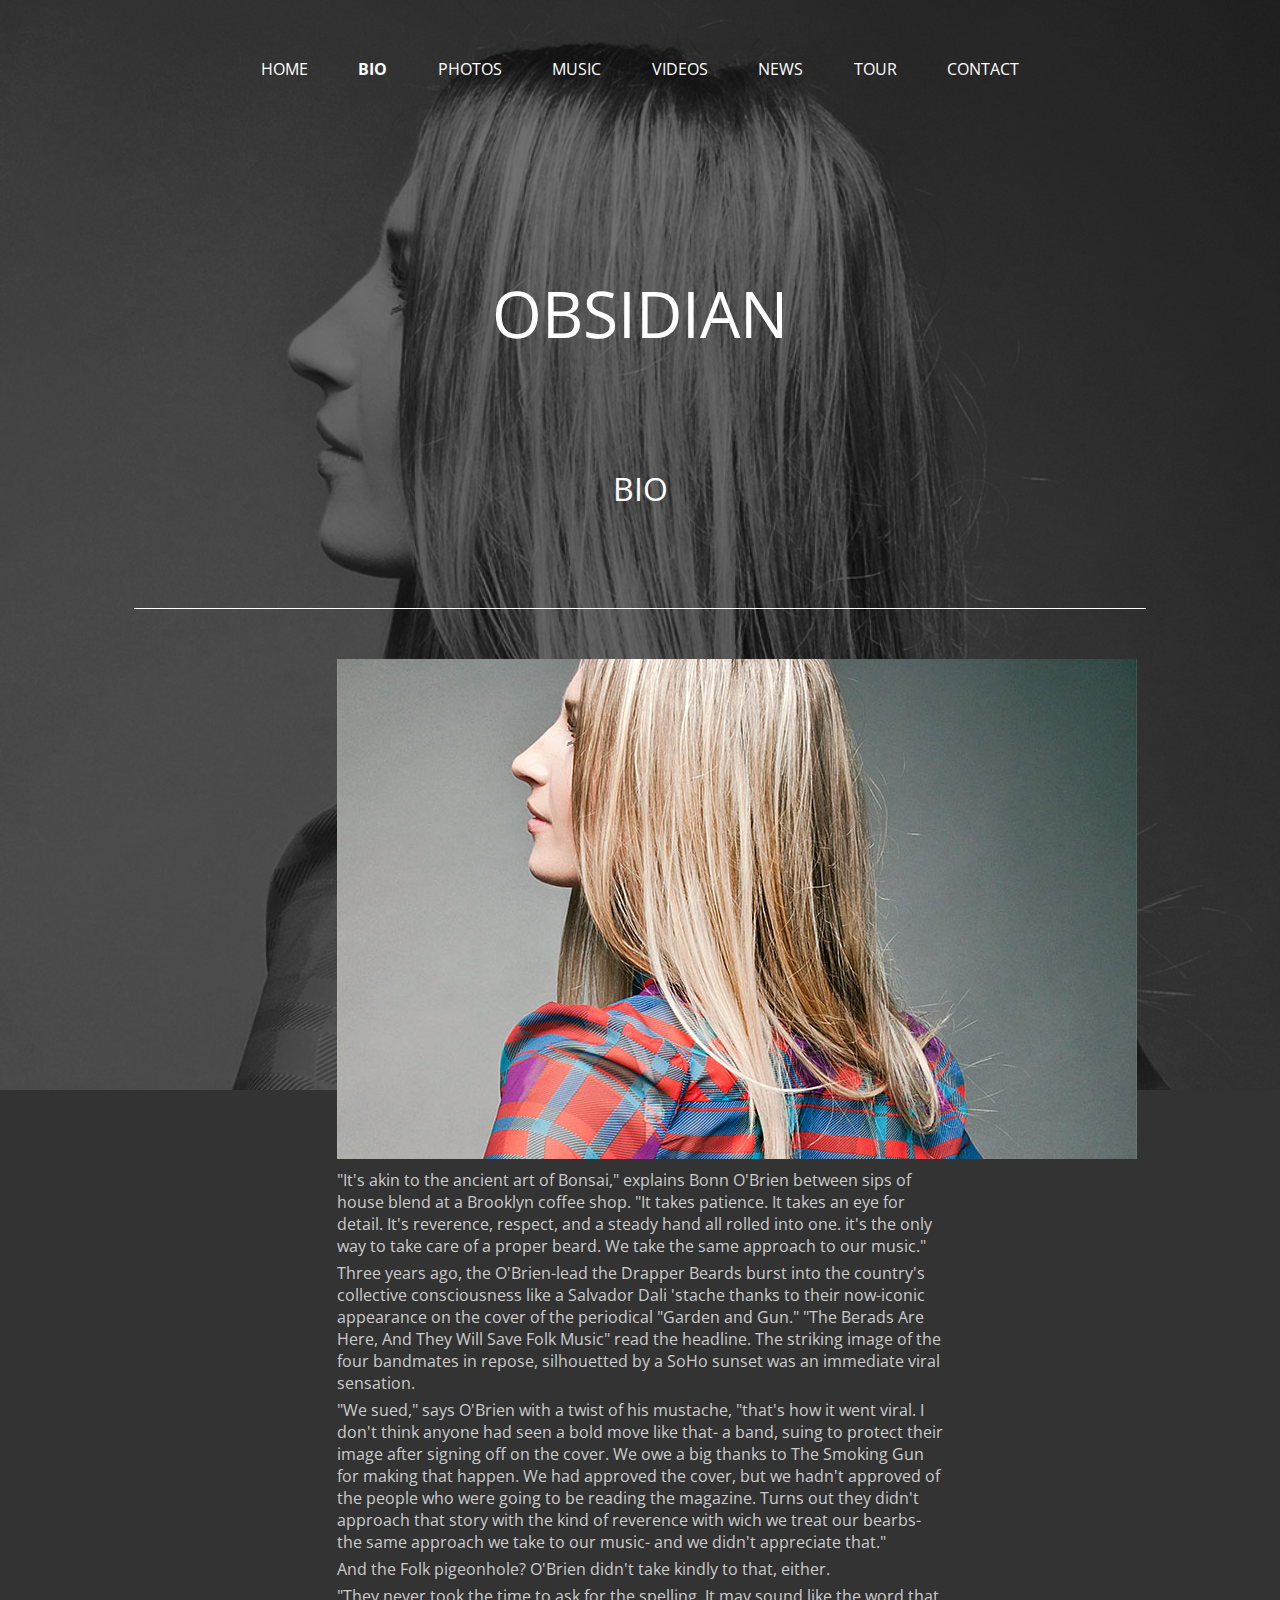
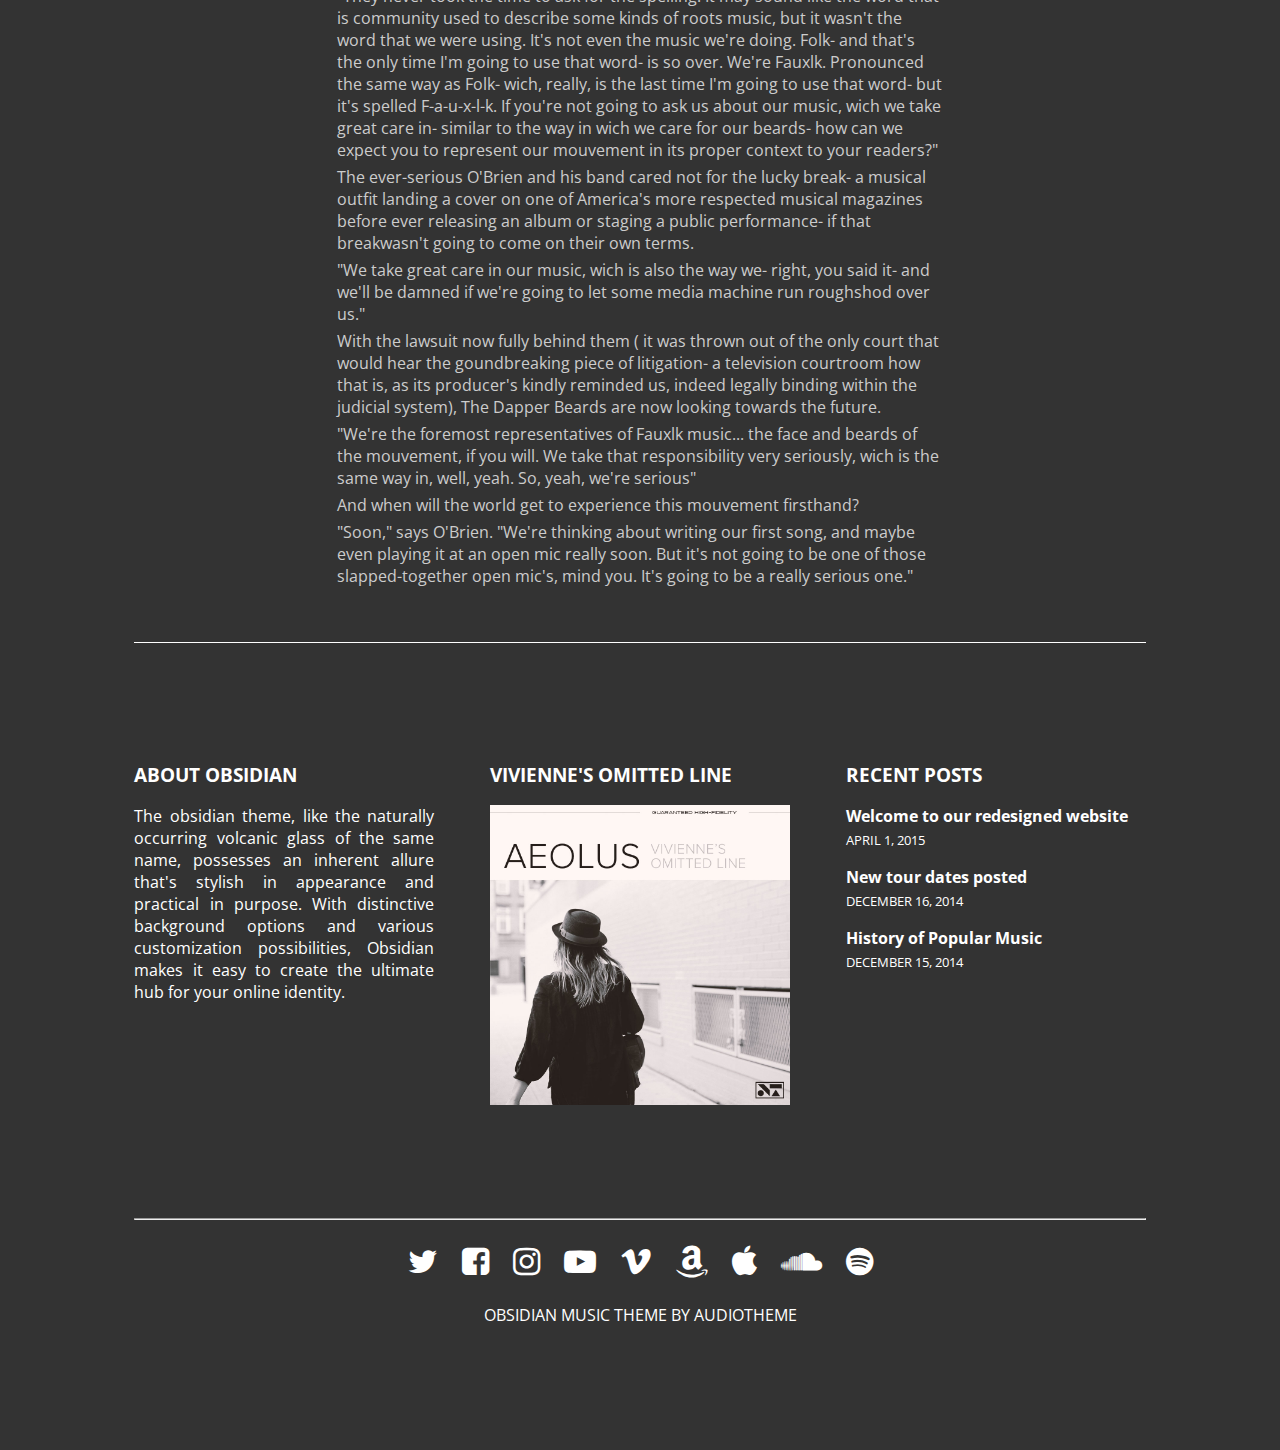
==== commit 1d9c5b95: "liens et corrections" ====
--- a/biopage.html
+++ b/biopage.html
@@ -2,6 +2,7 @@
 <html>
 <head>
 	<title>OBSIDIAN - Bio</title>
+	<link rel="stylesheet" type="text/css" href="general.css">
 	<link rel="stylesheet" type="text/css" href="biopage.css">
 	<link rel="stylesheet" type="text/css" href="http://fonts.googleapis.com/css?family=Open+Sans:400,300,400italic,700">
 	<link rel="stylesheet" href="http://cdnjs.cloudflare.com/ajax/libs/font-awesome/4.6.3/css/font-awesome.min.css">
@@ -12,52 +13,55 @@
 		<div class="container">
 			<nav>
 				<ul>
-					<li><a href="">Home</a></li>
-					<li><a href="" class="selected">Bio</a></li>
-					<li><a href="">Photos</a></li>
-					<li><a href="">Music</a></li>
-					<li><a href="">Videos</a></li>
-					<li><a href="">News</a></li>
-					<li><a href="">Tour</a></li>
-					<li><a href="">Contact</a></li>
+					<li><a href="index.html">Home</a></li>
+					<li><a href="biopage.html" class="selected">Bio</a></li>
+					<li><a href="pagephotos.html">Photos</a></li>
+					<li><a href="musicpage.html">Music</a></li>
+					<li><a href="videopage.html">Videos</a></li>
+					<li><a href="pagenews.html">News</a></li>
+					<li><a href="tourpage.html">Tour</a></li>
+					<li><a href="pagecontact.html">Contact</a></li>
 				</ul>
 			</nav>
 		</div>
 		<div>
 			<h1>Obsidian</h1>
 			<h2>Bio</h2>
-			<hr>
 		</div>
 	</header>
 
-	<div class="bio">
+	<div id="page">
+		<div class="container">
+			<div class="bio">
 
-		<img src="images/featured-bio.jpg">
+				<img src="images/featured-bio.jpg">
 
-		<p>"It's akin to the ancient art of Bonsai," explains Bonn O'Brien between sips of house blend at a Brooklyn coffee shop. "It takes patience. It takes an eye for detail. It's reverence, respect, and a steady hand all rolled into one. it's the only way to take care of a proper beard. We take the same approach to our music."</p>
+				<p>"It's akin to the ancient art of Bonsai," explains Bonn O'Brien between sips of house blend at a Brooklyn coffee shop. "It takes patience. It takes an eye for detail. It's reverence, respect, and a steady hand all rolled into one. it's the only way to take care of a proper beard. We take the same approach to our music."</p>
 
-		<p>Three years ago, the O'Brien-lead the Drapper Beards burst into the country's collective consciousness like a Salvador Dali 'stache thanks to their now-iconic appearance on the cover of the periodical "Garden and Gun." "The Berads Are Here, And They Will Save Folk Music" read the headline. The striking image of the four bandmates in repose, silhouetted by a SoHo sunset was an immediate viral sensation.</p>
+				<p>Three years ago, the O'Brien-lead the Drapper Beards burst into the country's collective consciousness like a Salvador Dali 'stache thanks to their now-iconic appearance on the cover of the periodical "Garden and Gun." "The Berads Are Here, And They Will Save Folk Music" read the headline. The striking image of the four bandmates in repose, silhouetted by a SoHo sunset was an immediate viral sensation.</p>
 
-		<p>"We sued," says O'Brien with a twist of his mustache, "that's how it went viral. I don't think anyone had seen a bold move like that- a band, suing to protect their image after signing off on the cover. We owe a big thanks to The Smoking Gun for making that happen. We had approved the cover, but we hadn't approved of the people who were going to be reading the magazine. Turns out they didn't approach that story with the kind of reverence with wich we treat our bearbs- the same approach we take to our music- and we didn't appreciate that."</p>
+				<p>"We sued," says O'Brien with a twist of his mustache, "that's how it went viral. I don't think anyone had seen a bold move like that- a band, suing to protect their image after signing off on the cover. We owe a big thanks to The Smoking Gun for making that happen. We had approved the cover, but we hadn't approved of the people who were going to be reading the magazine. Turns out they didn't approach that story with the kind of reverence with wich we treat our bearbs- the same approach we take to our music- and we didn't appreciate that."</p>
 
-		<p>And the Folk pigeonhole? O'Brien didn't take kindly to that, either.</p>
+				<p>And the Folk pigeonhole? O'Brien didn't take kindly to that, either.</p>
 
-		<p>"They never took the time to ask for the spelling. It may sound like the word that is community used to describe some kinds of roots music, but it wasn't the word that we were using. It's not even the music we're doing. Folk- and that's the only time I'm going to use that word- is so over. We're Fauxlk. Pronounced the same way as Folk- wich, really, is the last time I'm going to use that word- but it's spelled F-a-u-x-l-k. If you're not going to ask us about our music, wich we take great care in- similar to the way in wich we care for our beards- how can we expect you to represent our mouvement in its proper context to your readers?"</p>
+				<p>"They never took the time to ask for the spelling. It may sound like the word that is community used to describe some kinds of roots music, but it wasn't the word that we were using. It's not even the music we're doing. Folk- and that's the only time I'm going to use that word- is so over. We're Fauxlk. Pronounced the same way as Folk- wich, really, is the last time I'm going to use that word- but it's spelled F-a-u-x-l-k. If you're not going to ask us about our music, wich we take great care in- similar to the way in wich we care for our beards- how can we expect you to represent our mouvement in its proper context to your readers?"</p>
 
-		<p>The ever-serious O'Brien and his band cared not for the lucky break- a musical outfit landing a cover on one of America's more respected musical magazines before ever releasing an album or staging a public performance- if that breakwasn't going to come on their own terms.</p>
+				<p>The ever-serious O'Brien and his band cared not for the lucky break- a musical outfit landing a cover on one of America's more respected musical magazines before ever releasing an album or staging a public performance- if that breakwasn't going to come on their own terms.</p>
 
-		<p>"We take great care in our music, wich is also the way we- right, you said it- and we'll be damned if we're going to let some media machine run roughshod over us."</p>
+				<p>"We take great care in our music, wich is also the way we- right, you said it- and we'll be damned if we're going to let some media machine run roughshod over us."</p>
 
-		<p>With the lawsuit now fully behind them ( it was thrown out of the only court that would hear the goundbreaking piece of litigation- a television courtroom how that is, as its producer's kindly reminded us, indeed legally binding within the judicial system), The Dapper Beards are now looking towards the future.</p>
+				<p>With the lawsuit now fully behind them ( it was thrown out of the only court that would hear the goundbreaking piece of litigation- a television courtroom how that is, as its producer's kindly reminded us, indeed legally binding within the judicial system), The Dapper Beards are now looking towards the future.</p>
 
-		<p>"We're the foremost representatives of Fauxlk music... the face and beards of the mouvement, if you will. We take that responsibility very seriously, wich is the same way in, well, yeah. So, yeah, we're serious"</p>
+				<p>"We're the foremost representatives of Fauxlk music... the face and beards of the mouvement, if you will. We take that responsibility very seriously, wich is the same way in, well, yeah. So, yeah, we're serious"</p>
 
-		<p>And when will the world get to experience this mouvement firsthand?</p>
+				<p>And when will the world get to experience this mouvement firsthand?</p>
 
-		<p>"Soon," says O'Brien. "We're thinking about writing our first song, and maybe even playing it at an open mic really soon. But it's not going to be one of those slapped-together open mic's, mind you. It's going to be a really serious one."</p>
+				<p>"Soon," says O'Brien. "We're thinking about writing our first song, and maybe even playing it at an open mic really soon. But it's not going to be one of those slapped-together open mic's, mind you. It's going to be a really serious one."</p>
 
+			</div>
+		</div>
 	</div>
-	<hr>
+
 	<div id="about">
 		<div class="container">
 
--- a/general.css
+++ b/general.css
@@ -0,0 +1,165 @@
+body {
+	background: url("images/background.jpg");
+	background-repeat: no-repeat;
+    background-blend-mode: soft-light;
+    background-color: #333;
+    background-position: 50%;
+    background-size: 100%;
+    background-attachment: fixed;
+    font-family: "Open Sans"
+}
+
+.container {
+	margin: 0 auto;
+	width: 80%
+}
+
+
+#page .container {
+ /*   display: flex;
+    flex-direction: row;
+    justify-content: space-between;
+    align-items: stretch;*/
+    margin-bottom: 100px;
+    border-bottom: 1px solid white;
+    border-top: 1px solid white;
+    padding-top: 50px;
+    padding-bottom: 50px;
+}
+
+hr {
+    color: white;
+}
+
+
+p {
+    color: white;
+}
+
+h2 {
+    text-transform: uppercase;
+    color: white;
+    font-size: 2em;
+    margin-top: 110px;
+    font-weight: normal;
+}
+
+h3 {
+    text-transform: uppercase;
+    color: white
+}
+
+/*header----------------------------------------*/
+
+header {
+    margin: 0 auto;
+    display: inline-block;
+    text-align: center;
+    width: 100%;
+    height: 600px;
+}
+
+header nav {
+    margin-top: 50px;
+    text-align: center;
+    /*  padding-left: 2%;*/
+}
+
+header nav ul {
+    display: flex;
+    justify-content: space-around;
+    margin: auto;
+    width: 80%;
+    padding: 0;
+    text-transform: uppercase;
+    text-align: center;
+
+}
+
+header nav ul li {
+    display: inline-block;
+    list-style: none;
+
+}
+
+header nav ul li a {
+    text-align: center;
+    color: white;
+    text-decoration: none;
+}
+
+.selected {
+    font-weight: bold;
+}
+
+header h1 {
+    /*display: inline-block;*/
+    /*height: 500px;*/
+    color: white;
+    text-transform: uppercase;
+    font-weight: normal;
+    font-size: 4em;
+    font-style: normal;
+    margin-top: 15%
+
+}
+
+header p {
+    /*display: inline-block;*/
+    color: white;
+    text-transform: uppercase;
+    margin-top: -2.5%
+}
+
+/*articles about obsidian------------------------*/
+
+#about .container {
+    display: flex;
+    flex-direction: row;
+    justify-content: space-between;
+    align-items: stretch;
+}
+
+.article {
+    width: 300px;
+    text-align: justify;
+}
+
+.article time {
+    text-transform: uppercase;
+    color: white;
+    font-size: 0.8em;
+
+}
+
+.event {
+    margin-bottom: 1px;
+    font-weight: bold;
+    color: white;
+}
+
+#page p {
+    margin-top: 5px;
+    margin-bottom: 5px;
+    color: #CCCCCC;
+}
+
+.article img {
+    width: 300px;
+}
+
+
+
+/*footer----------------------------------------*/
+
+footer {
+    padding-top: 100px;
+    padding-bottom: 100px;
+    color : white;
+    text-align : center;
+    text-transform: uppercase;
+}
+
+i {
+    margin: 10px;
+}--- a/biopage.css
+++ b/biopage.css
@@ -1,133 +1,6 @@
-body {
-	background: url("images/background.jpg");
-	background-repeat: no-repeat;
-    background-blend-mode: soft-light;
-    background-color: #333;
-    background-position: 50%;
-    background-size: 100%;
-    background-attachment: fixed;
-    font-family: "Open Sans";
-}
-    
 .bio {
 
 	width: 60% ;
 	margin-left: 20%
 }
 
-    .container {
-	margin: 0 auto;
-	width: 80%
-}
-
-hr {
-	color: white;
-	width: 80%
-}
-
-
-p {
-	color: white;
-}
-
-h3 {
-	text-transform: uppercase;
-	color: white
-}
-
-h2 {
-	text-transform: uppercase;
-	color: white
-}
-
-header {
-	margin: 0 auto;
-	display: inline-block;
-	text-align: center;
-	width: 100%;
-	margin-bottom: 5%
-}
-
-header nav {
-	margin-top: 50px;
-	text-align: center;
-	/*	padding-left: 2%;*/
-}
-
-header nav ul {
-	display: flex;
-    justify-content: space-around;
-    margin: auto;
-	width: 80%;
-	padding: 0;
-	text-transform: uppercase;
-	text-align: center;
-}
-
-header nav ul li {
-	display: inline-block;
-	list-style: none;
-}
-
-header nav ul li a {
-	text-align: center;
-	color: white;
-	text-decoration: none;
-}
-
-.selected {
-	font-weight: bold;
-}
-
-header h1 {
-	/*display: inline-block;*/
-	/*height: 500px;*/
-	color: white;
-	text-transform: uppercase;
-	font-weight: normal;
-	font-size: 4em;
-	font-style: normal;
-	margin-top: 20%
-}
-
-header p {
-	/*display: inline-block;*/
-	color: white;
-	text-transform: uppercase;
-	margin-top: -2.5%
-}
-
-footer {
-	padding-top: 100px;
-	padding-bottom: 100px;
-	color : white;
-	text-align : center;
-	text-transform: uppercase;
-}
-
-#about .container {
-	display: flex;
-	flex-direction: row;
-	justify-content: space-between;
-	align-items: stretch;
-}
-
-.article {
-	width: 300px;
-	text-align: justify;
-}
-
-.article time {
-	text-transform: uppercase;
-	color: white;
-	font-size: 0.8em;
-}
-
-.event {
-	margin-bottom: 1px;
-	font-weight: bold;
-}
-
-.article img {
-	width: 300px;
-}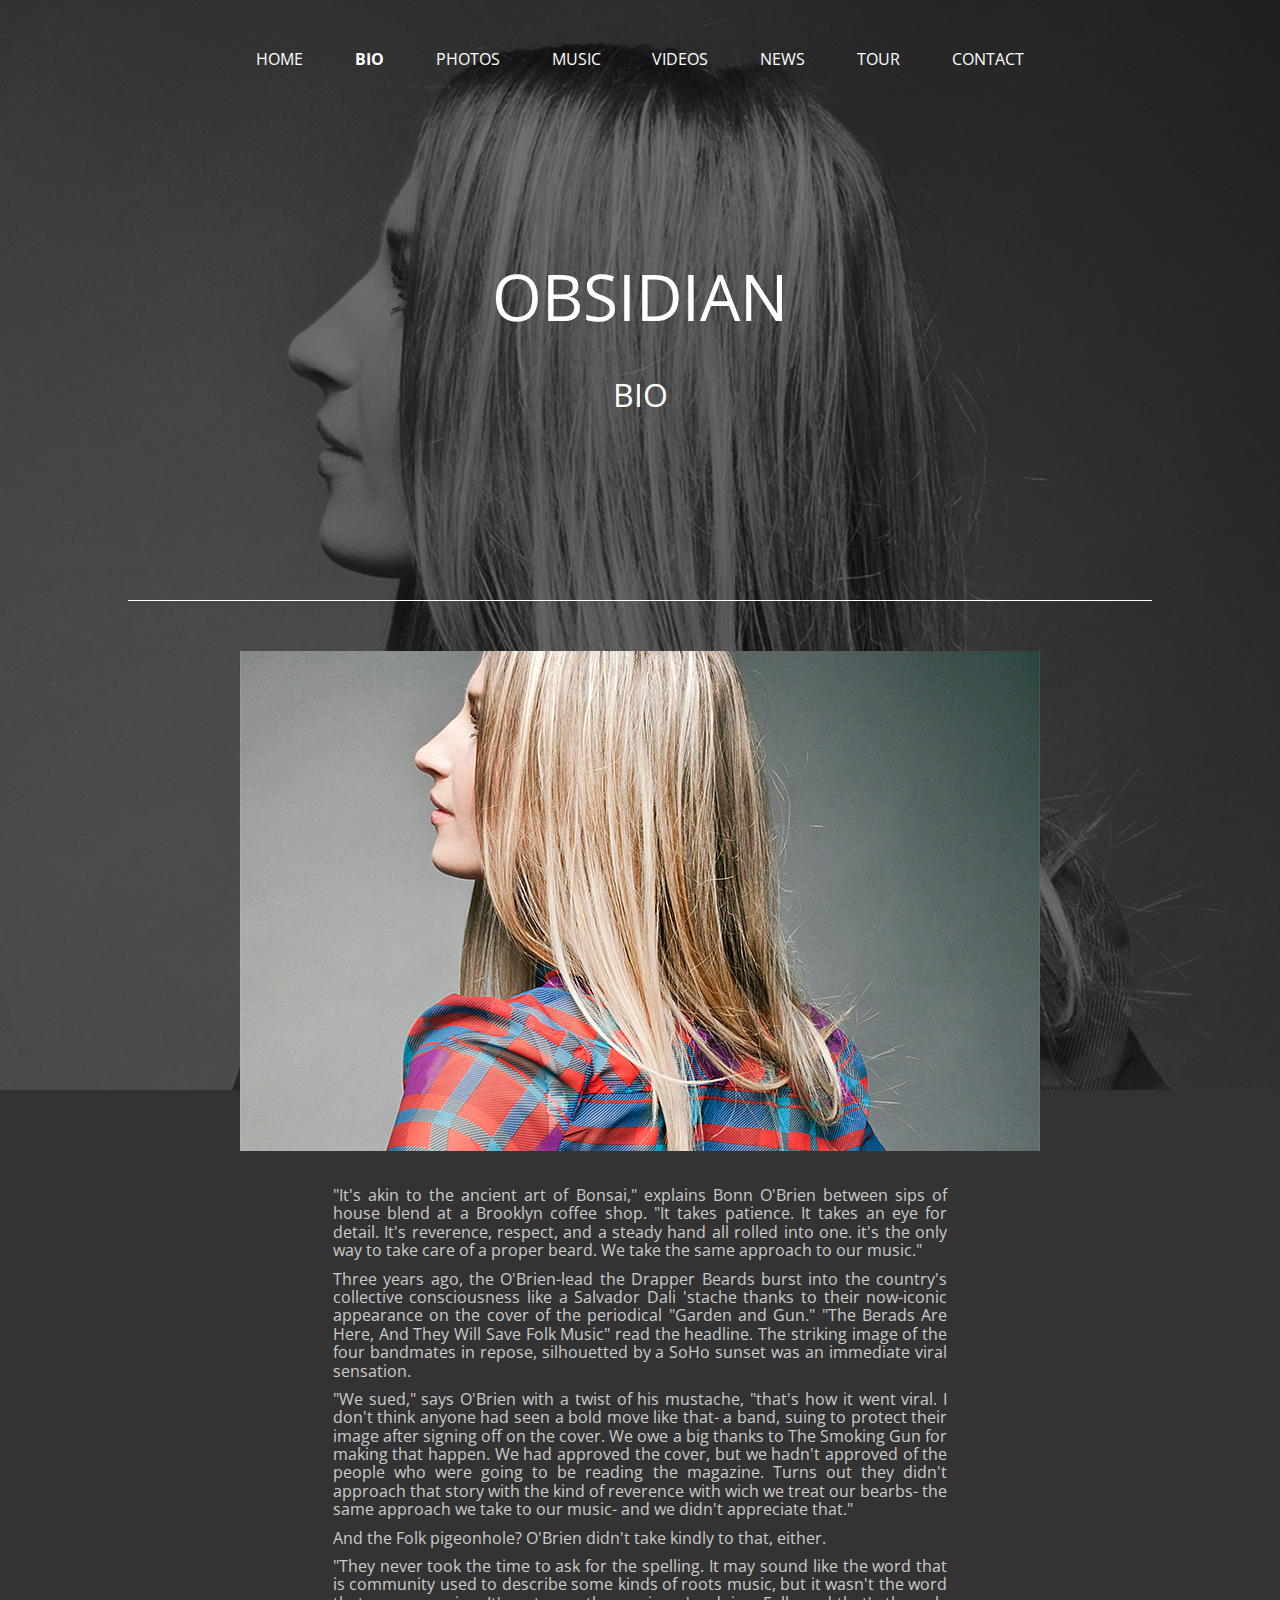
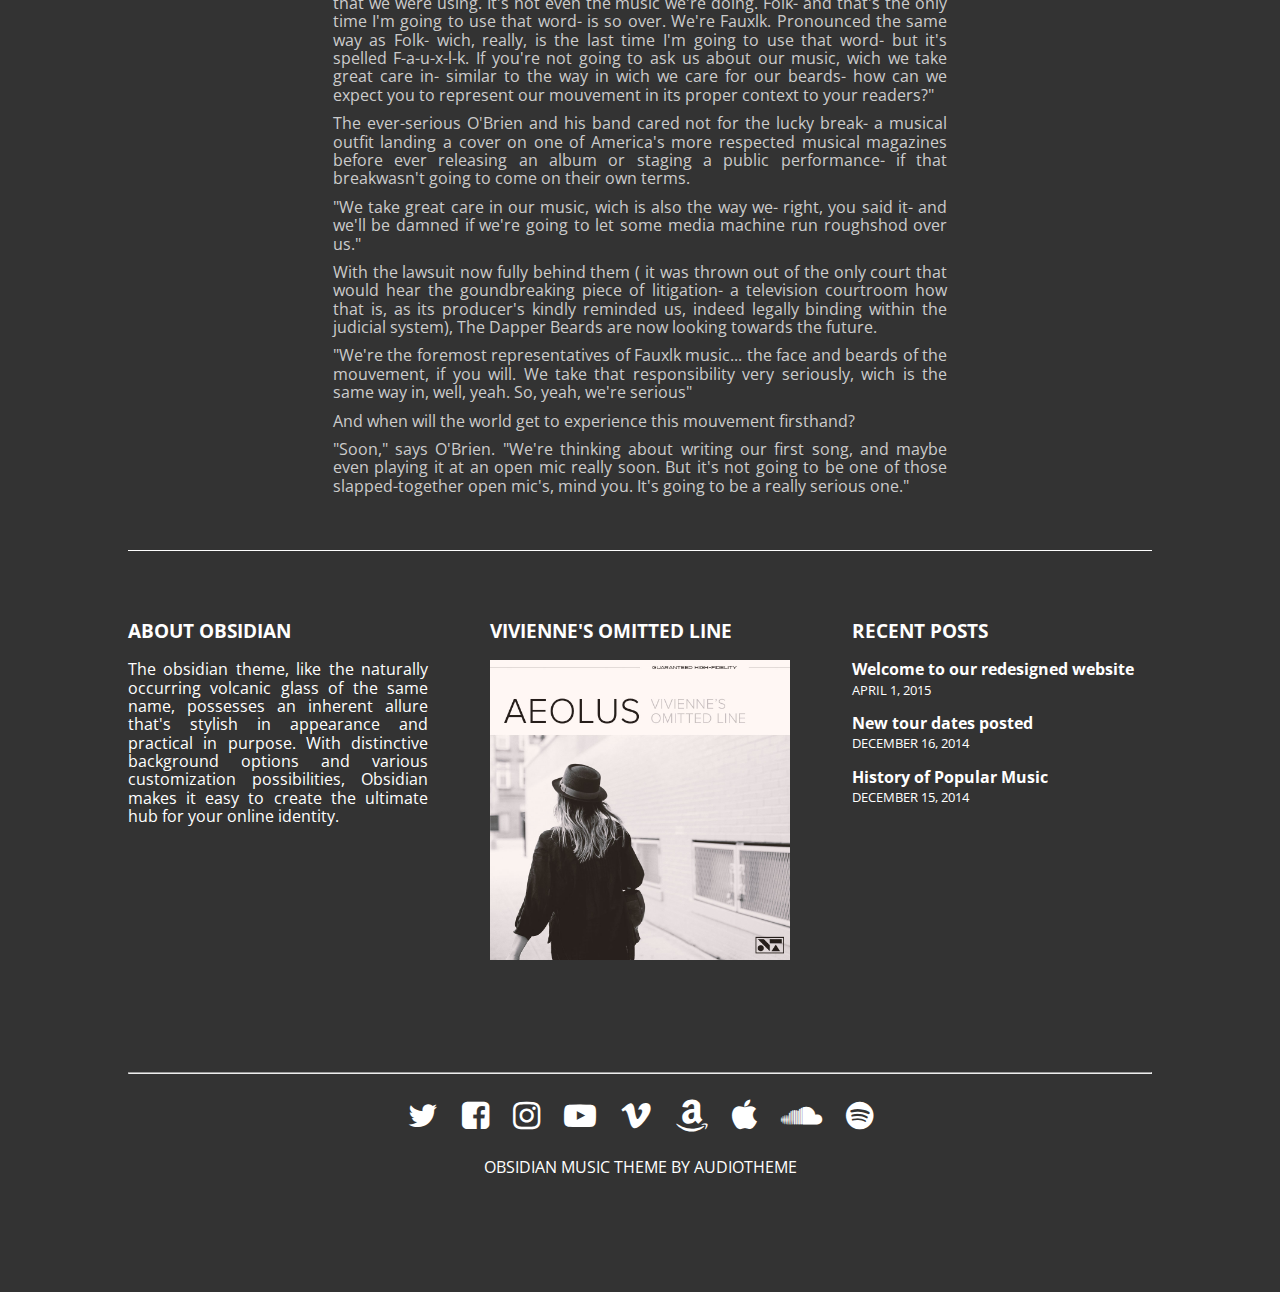
==== commit 9d2edd85: "ajout normalize.css" ====
--- a/biopage.html
+++ b/biopage.html
@@ -2,6 +2,7 @@
 <html>
 <head>
 	<title>OBSIDIAN - Bio</title>
+	<link rel="stylesheet" type="text/css" href="normalize.css">
 	<link rel="stylesheet" type="text/css" href="general.css">
 	<link rel="stylesheet" type="text/css" href="biopage.css">
 	<link rel="stylesheet" type="text/css" href="http://fonts.googleapis.com/css?family=Open+Sans:400,300,400italic,700">
--- a/general.css
+++ b/general.css
@@ -15,17 +15,6 @@
 }
 
 
-#page .container {
- /*   display: flex;
-    flex-direction: row;
-    justify-content: space-between;
-    align-items: stretch;*/
-    margin-bottom: 100px;
-    border-bottom: 1px solid white;
-    border-top: 1px solid white;
-    padding-top: 50px;
-    padding-bottom: 50px;
-}
 
 hr {
     color: white;
@@ -40,7 +29,7 @@
     text-transform: uppercase;
     color: white;
     font-size: 2em;
-    margin-top: 110px;
+    /*margin-top: 110px;*/
     font-weight: normal;
 }
 
--- a/biopage.css
+++ b/biopage.css
@@ -1,6 +1,31 @@
-.bio {
 
-	width: 60% ;
-	margin-left: 20%
+#page .container {
+/*    display: flex;
+    flex-direction: row;
+    justify-content: space-between;
+    align-items: stretch;*/
+    margin-bottom: 50px;
+    border-bottom: 1px solid white;
+    border-top: 1px solid white;
+    padding-top: 50px;
+    padding-bottom: 50px;
 }
 
+.bio {
+	display: flex;
+	flex-direction: column;
+	align-items: center;
+/*margin: 0 auto;*/
+	/*width: 60% ;
+	margin-left: 20%*/
+}
+
+.bio img {
+	margin-bottom: 30px;
+}
+
+.bio p {
+	text-align: justify;
+	width: 60%;
+}
+
